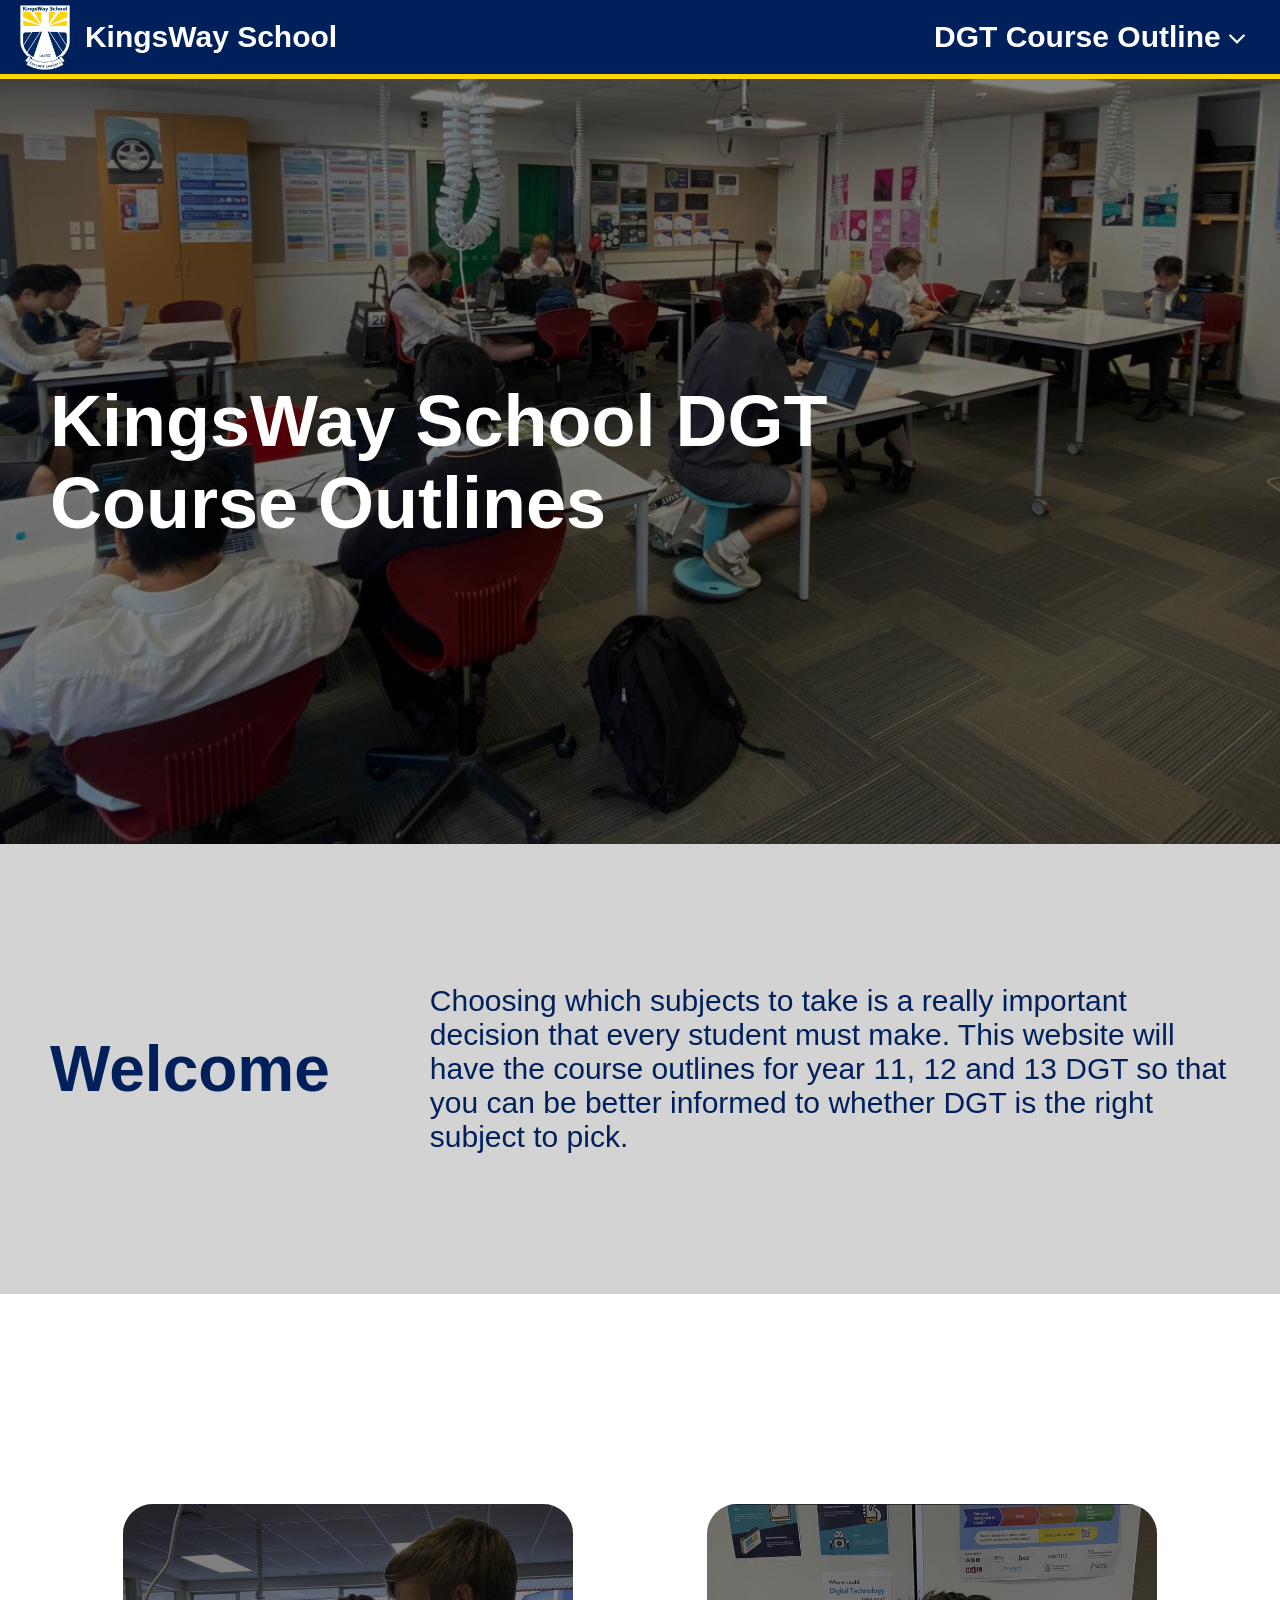
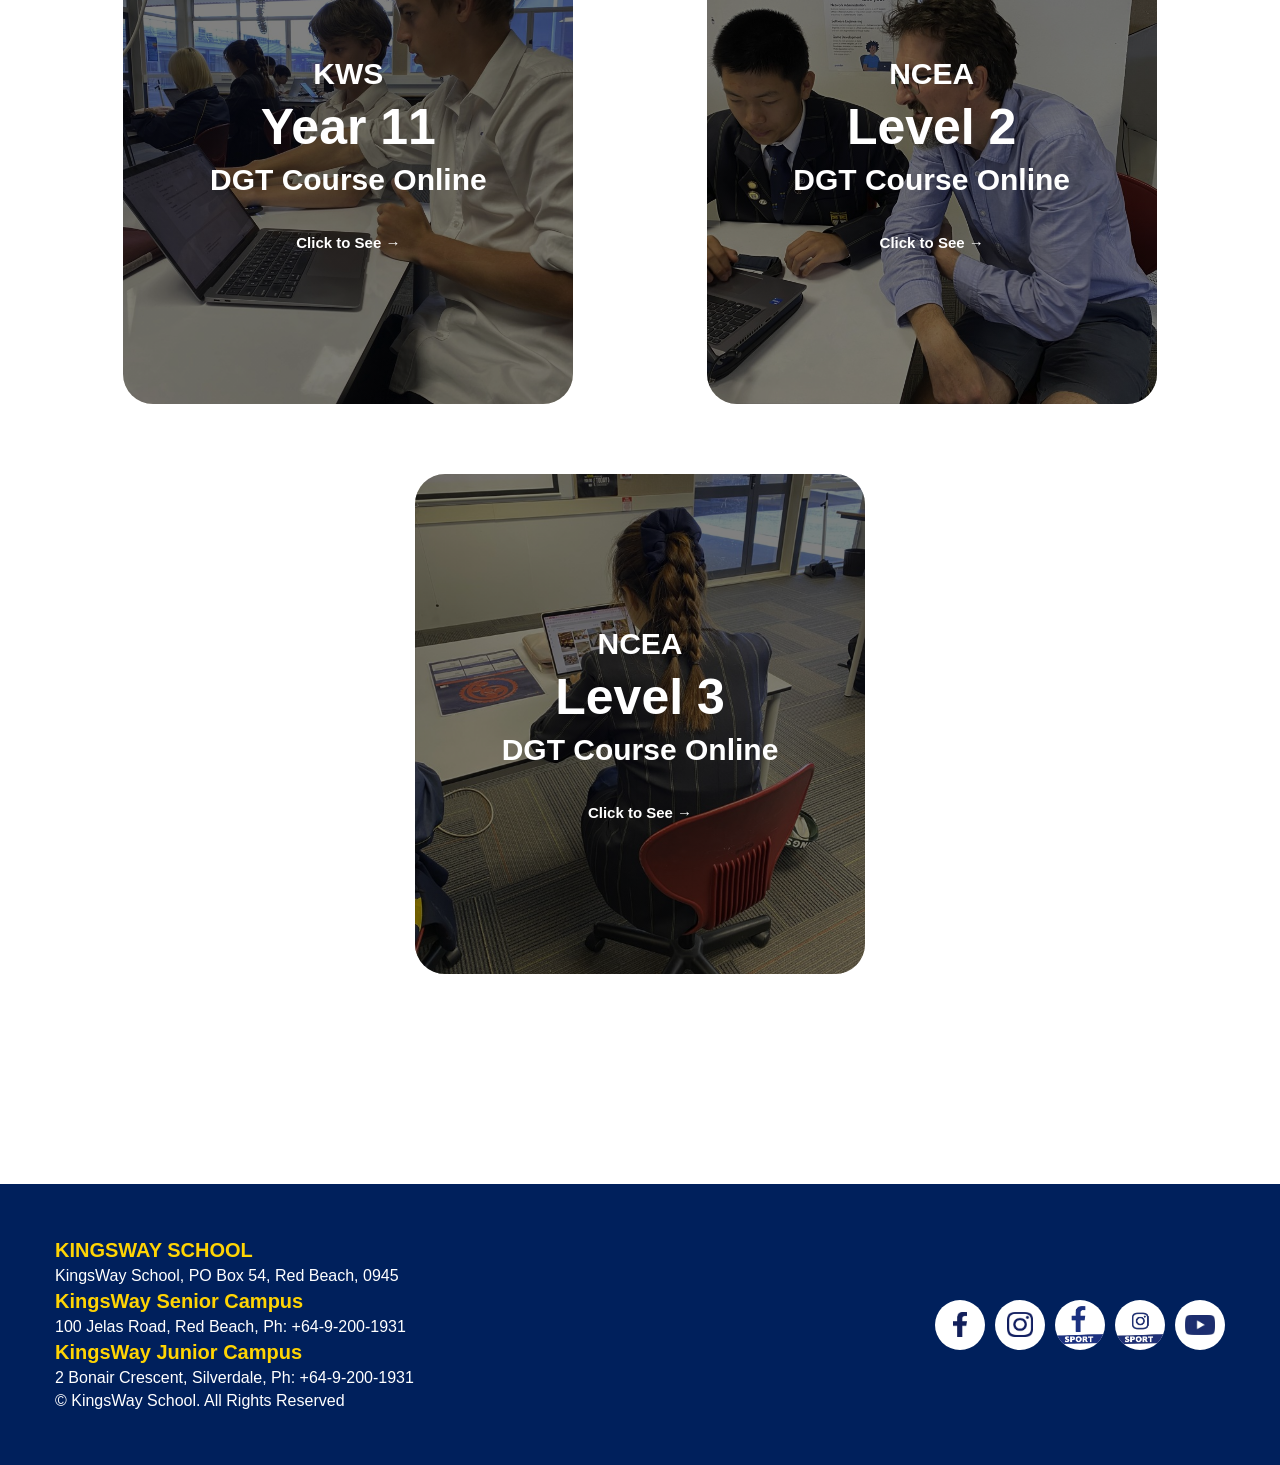
==== Term 1 2026 DGT Website/index.html @ 3f08ee22 "Added content" ====
<!DOCTYPE html>
<html lang="en">
    <head>
        <!-- Links style to this page and sets descriptions, keyword and viewport.  -->
        <!-- Title sets what the viewer sees as the tab name -->
        <title> DGT Course Outlines</title>

        <!-- Links this page to the style sheet -->
        <link href="styles/style.css" rel = "stylesheet">

        <!-- links the JavaScript -->
        <script src = "scripts/scripts.js" defer></script>

        <meta charset = "UTF-8">
        <meta name = "description" content = "This is a website that has the course outlines for L1, L2 and L3 DGT For students at KingsWay school">
        <meta name = "viewport" content = "width=device-width, initial-scale=1.0">
        <meta name = "keywords" content = "DGT, Course Outlines, KingsWay School">
            
    </head>


    <body>
        <!-- div that puts a background around the title and the navbar -->
        <div class = "new_title_background">
            
            <!-- Nav Bar where all the links to other pages are -->
            <nav> 
                <!-- Container that holds the whole navbar -->
                <div class = "nav_bar">
                    <div class = "nav_logo_div">
                        
                        <a class = "logo_link_img_a" href = "index.html"><img alt = "KingsWay School Logo" src="images/kingsway-school-logo.png" class = "logo_link_img"></a>
                        <a class = "nav_bar_text" href = "index.html">KingsWay School</a>
                    </div>
                    <div class = "nav_link_div">
                        <!-- dropdown menu-->
                        <div class="dropdown" data-dropdown>
                            <!-- dropdown menu button (when clicked the dropdown menu will open)-->
                            <button class = "nav_bar_text" id = "dropdown_toggle_button" data-dropdown-button>DGT Course Outline <img alt = "Drop down arrow" src="images/drop_down_arrow.svg" class = "drop_down_arrow"></button>
                            <!-- dropdown menu content -->
                            <div class="dropdown_menu">
                                <a href = "dgt_course_outline_y11.html" class = "nav_bar_text drop_down_text">DGT Y11</a>
                                <a href = "dgt_course_outline_y12.html" class = "nav_bar_text drop_down_text">DGT L2</a>
                                <a href = "dgt_course_outline_y13.html" class = "nav_bar_text drop_down_text">DGT L3</a>
                            </div>
                        </div>
                    </div>
                </div>
            </nav>       

            <!-- title and its background -->
            <div class = "title">
                <div class = "behind_text">
                    <div class = "text_width_restrainer">
                        <h1>KingsWay School DGT Course Outlines</h1>
                    </div>
                </div>
            </div>

        </div>


        <!-- Text introducing the website that tells the user what it is about.  -->
        <div class = "introduction">

            <div class = "welcome_div">   
                <h2 class = "welcome_text">Welcome</h2>

            </div>

            <div class = "explanation_div">
                <p class = "main_page_body_text">Choosing which subjects to take is a really important decision that every student must make. This website will have the course outlines for year 11, 12 and 13 DGT so that you can be better informed to whether DGT is the right subject to pick. </p>

            </div>

        </div>


        <!-- Main buttons that link to about pages.  -->

        <div class = "body_link_div">


            <!-- links the DGT_Course_outline_L1 -->
            <a href="DGT_Course_outline_y11.html" class="body_link">
                <div class = "body_link_img_div" id = "year_11_body_link">
                    <div class = "body_link_color_div">
                        <h3 class = "body_link_text_small">KWS</h3>
                        <h3 class = "body_link_text_large">Year 11</h3>
                        <h3 class = "body_link_text_small">DGT Course Online</h3>
                        <h4 class = "body_link_text_tiny"> Click to See →</h4>
                    </div>
                </div>
            </a>

            <!-- links the DGT_Course_outline_L2 -->

            <a href="dgt_course_outline_y12.html" class="body_link">
                <div class = "body_link_img_div" id = "year_12_body_link">
                    <div class = "body_link_color_div">
                        <h3 class = "body_link_text_small">NCEA</h3>
                        <h3 class = "body_link_text_large">Level 2</h3>
                        <h3 class = "body_link_text_small">DGT Course Online</h3>
                        <h4 class = "body_link_text_tiny"> Click to See →</h4>
                    </div>
                </div>
            </a>

             <!-- links the DGT_Course_outline_L3 -->
            <a href="dgt_course_outline_y13.html" class="body_link">
                <div class = "body_link_img_div" id = "year_13_body_link">
                    <div class = "body_link_color_div">
                        <h3 class = "body_link_text_small">NCEA</h3>
                        <h3 class = "body_link_text_large">Level 3</h3>
                        <h3 class = "body_link_text_small">DGT Course Online</h3>
                        <h4 class = "body_link_text_tiny"> Click to See →</h4>
                    </div>
                </div>
            </a>



        </div>




        <footer>
            <!-- gives info about KingsWay school -->
            <div class = "footer_div">
                <div class = "footer_info_div"> 
                    <h3 class = "footer_text">KINGSWAY SCHOOL</h3>
                    <p class = "footer_text">KingsWay School, PO Box 54, Red Beach, 0945</p>
                    <h3 class = "footer_text">KingsWay Senior Campus</h3>
                    <p class = "footer_text">100 Jelas Road, Red Beach, Ph: +64-9-200-1931</p>
                    <h3 class = "footer_text">KingsWay Junior Campus</h3>
                    <p class = "footer_text">2 Bonair Crescent, Silverdale, Ph: +64-9-200-1931</p>
                    <p class = "footer_text">© KingsWay School. All Rights Reserved</p>
                </div>


                <!-- links all of KingsWays other sites -->
                <div class = "footer_link_div">
                    <a href="https://www.facebook.com/kingsway.school.nz" target = "_blank" class = "footer_link">
                        <div class = "footer_link_content">
                            <img alt = "facebook logo" src = "images/facebook_f_no_background.png" class = "footer_link_img">
                        </div>
                    </a>
                    <a href="https://www.instagram.com/kingsway_school_nz/" target = "_blank" class = "footer_link">
                        <div class = "footer_link_content">
                            <img alt = "instagram Logo" src = "images/instagram_logo_no_background.png" class= "footer_link_img">
                        </div>
                    </a>
                    <a href="https://www.facebook.com/KingswaySchoolSport" target = "_blank" class = "footer_link">
                        <div class = "footer_link_content">
                            <img alt = "Facebook sports Logo" src = "images/facebook_sport_logo_no_background.png" class = "footer_link_img_large">
                        </div>
                    </a>
                    <a href="http://instagram.com/kingsway.sport/" target = "_blank" class = "footer_link">
                        <div class = "footer_link_content">
                            <img alt = "Instagram sports logo" src = "images/instagram_sport_logo.png" class = "footer_link_img_large">
                        </div>
                    </a>
                    <a href="https://www.youtube.com/channel/UCqCFdAfrhP3bWX5LSuPSF2A/featured?view_as=subscriber" target = "_blank" class = "footer_link">
                        <div class = "footer_link_content">
                            <img alt = "Youtube Logo" src = "images/youtube_logo.png" class = "footer_link_img_small">
                        </div>
                    </a>
                </div>
            </div>
        </footer>




    </body>
</html>
---- Term 1 2026 DGT Website/styles/style.css ----
/* ================= */
  /* Sets global default */
  /* ================= */
*{
  padding:0px;
  margin:0px;
}

html, body { 
  overflow-x: hidden; 
}

/* ======= */
/* Nav bar */
/* ======= */

/* Styles nav buttons */
button{
background-color:#00205C ;
border:none;
margin-right:20px;
}




/* Puts nav bar on top of everything else */
nav {
  position: relative;
  z-index: 10; 
  
}


/* Styles main div of the nav bar*/
/* makes the dropdown go to the right and the logo to the left */
.nav_bar{
  background-color: hsl(219, 100%, 18%);
  border-bottom:5px solid #FFD403;
  width:100%;
  display:flex;
  justify-content: space-between;
  flex-wrap: wrap;
}



/* verticaly center left side of nav bar*/
.nav_logo_div{
  display:flex;
  align-items: center;
}



/* verticaly center right side of nav bar*/
.nav_link_div{
  display: flex;
  align-items:center;
}


/* Styles text in nav bar */
.nav_bar_text{
  font-family:sans-serif;
  font-weight: 700;
  font-size:30px;
  color:white;
  text-decoration:none;
  cursor: pointer;
  padding: 15px;
  border-radius: 5px;
}

.nav_bar_text:hover{
  background-color: #1a366d;
}



/* Styles additional attributes dropdown text */
.drop_down_text{
  padding-right: 210px;
  display: block;
}


/* when dropdown text is hovered over it changes color */
.drop_down_text:hover{
  background-color: #1a366d;
  border-radius: 10px;
}

/* Styles the image in the nav bar*/
/* make cursor a pointer */
.logo_link_img_a{
  margin-left: 20px;
  cursor: pointer;
}


/* styles height of navbar image in navbar */
.logo_link_img{
  height: 65px;
  margin-top: 5px;
}

/* Sets the dropdown's position to relative*/
.dropdown{
  position: relative;
}

/* styles the dropdown menu  */
/* however makes it invisible.  */
/* styles how it will appear when unhidden*/  
.dropdown_menu{
  position:absolute;
  background-color: #00205C;
  opacity: 0;
  pointer-events:none;
  transform: translateY(-210px);
  transition: transform 150ms ease-in-out, opacity 150ms ease-in-out;
  margin-top:5px;
  z-index: -1;
  border-bottom-left-radius: 10px;
  border-bottom-right-radius: 10px; 
}

/* when dropdown gets the active class it will appear and slide in */
.dropdown.active .dropdown_menu{
  opacity: 1;
  transform: translateY(0px);
  pointer-events:auto;
  box-shadow: 5px 5px 10px -3px rgba(0, 0, 0, 1);
  
}




/* ========================== */
/* Title and Title background */
/* ========================== */




/* sets the background image and behaviors so that parallax scrolling will work */
.new_title_background{
  background: 
      url("../images/whole_dgt_class.jpg");

  background-size:cover;
  background-repeat: no-repeat;
  background-position: center 0px;
  background-attachment: fixed;
  will-change: background-position;
}

/* makes the title take up the whole vertical height of the screen no matter the size of it */
.title{
  height: 85vh;
  width:100%;
  display:flex;
  justify-content: start;
  align-items: center;
}


/* sets the size color and font of h1s */
h1 {
  font-size: 4.5em;
  color:white;  
  font-family:sans-serif;
  
}

/* sets a 50% transparent black layer behind text so that it is readable */
.behind_text{
  background: 
    linear-gradient(rgba(0, 0, 0, 0.5), rgba(0, 0, 0, 0.5));
  width: 100%;  
  height: 100%;
  display:flex;
  justify-content: start;
  align-items: center;
}


/* makes it so that the text in the title does not get larger than 850px */
.text_width_restrainer{
  max-width:900px;
  margin:0px 50px;
  
}


/* =========================== */
/* Introduction to the website */
/* =========================== */


/* sets the size and colour of the introduction */
.introduction{
  display:flex;
  background-color: #D3D3D3;
  justify-content: space-between;
  min-height: 450px;
}

/* centers the "welcome" and makes it only take 30% of the screen */
.welcome_div{
  display: flex;
  justify-content: center;
  align-items: center;
}
 


/* centers the explanation and sets width to 70%*/
.explanation_div{
  display: flex;
  justify-content: center;
  align-items: center;
}



/* sets how the paragraph text looks in the home page */
.main_page_body_text{
  font-size: 30px;
  color:#00205C;
  font-family:sans-serif;
  margin:0px 50px;
}


/* sets h2 text colour size and font. */
.welcome_text{
  font-size: 4em;
  color:white;
  font-family:sans-serif;
  color:#00205C;
  margin: 50px;
}



/* =============== */
/* Main page links */
/* =============== */


/* spaces the buttons properly */
.body_link_div{
  display: flex;
  justify-content: space-evenly;
  align-items: center;
  flex-wrap: wrap;
  row-gap: 50px;
  padding-top:200px;
  padding-bottom:200px;


}



/* sets the size of body_links */
/* makes the transition ease instead of instant */
.body_link_img_div{ 
  height: 500px;
  border-radius: 30px;
  transition: transform 0.3s ease, box-shadow 0.3s ease;
}
/* makes the images larger when you hover */
.body_link_img_div:hover{ 
  transform: scale(1.05);
  box-shadow: 0 15px 30px rgba(0,0,0,0.15)
}

/* goes behind the text so that you can read it easily */
/* formats the text so that it in columns */

.body_link_color_div{
  background: 
    linear-gradient(rgba(0, 0, 0, 0.5), rgba(0, 0, 0, 0.5));
  width:100%;
  height:100%;
  border-radius: 30px;
  display: flex;
  flex-direction: column;
  justify-content: center;
  align-items: center;
  gap: 7px;
}

/* sets background image for different buttons */
/* makes them cover which makes them fill the whole box with as much of the image visible as possible */
#year_11_body_link{
  background: 
    url("../images/students_helping_each_other.jpg");
  background-size:cover;
  background-position: center;
  width: 450px;
}

#year_12_body_link{
  background: 
    url("../images/teacher_helping_student.jpg");
  background-size:cover;
  background-position: center;
  width: 450px;

}

#year_13_body_link{
  background: 
    url("../images/student_in_blazer_working.jpg");
  background-size:cover;
  background-position: center;
  width: 450px;
}


/* sets the outline for the main links */
.body_link{
  border-radius: 30px;
  text-decoration: none;
  margin: 10px;
}


/* sets the texts in body link */
.body_link_text_large{
  font-size: 50px;
  color:white;
  font-family: sans-serif;
  padding: 0px 30px; 
  text-align: center;
}

.body_link_text_small{
  font-size: 30px;
  color:white;
  font-family: sans-serif;
  padding: 0px 30px; 
  text-align: center;
}

.body_link_text_tiny{
  margin-top: 30px;
  color:white;
  font-family: sans-serif;
  font-size: 15px;
  text-align: center;
}


/* ====== */
/* Footer */
/* ====== */



/* sets so that the footer displays the info on the left and the links on the right */
/* makes  */
.footer_div{
  display:flex;
  justify-content: space-between;
  align-items: center;
  flex-wrap: wrap;
  background-color:#00205C;
}


/* make there be room inbetween the top and bottom of the footer and the left side of the page */
.footer_info_div{
  margin-left: 50px;
  padding-top:50px;
  padding-bottom:50px;
  
}


/* centers and puts space between the links in the footer*/
.footer_link_div{
  display: flex;
  flex-wrap: wrap;
  align-items: center;
  justify-content: end;
  padding:50px;
}



/* styles the heading text in the footer */
h3.footer_text{
  color:#FFD403;
  font-size:20px;
  margin:5px;
   font-family:sans-serif ;
}

/* styles the p text in the footer */
p.footer_text{
  color:white;
  font-size:16px;
  font-family: sans-serif ;
  margin:5px;
}


/* styles how the links in the footer look.*/
.footer_link{
  display: inline-flex;
  justify-content: center;
  align-items: center;
  width: 50px; 
  height: 50px;
  margin: 5px;
  border-radius: 50%; /* make anchor itself circular */
  overflow: hidden;      /* clip clickable area to circle */
  background-color: white; /* white background moved here */
}
.footer_link_content{
  /* removed fixed size and margin to let parent anchor control dimensions */
  display: flex;
  justify-content: center;
  align-items: center;
  width: 100%;
  height: 100%;
}

/* when you hover over the link in the footer they turn a different color */
.footer_link_content:hover{
  background-color: #FFD403;
}

/* sets the height of normal images in the footer links */
.footer_link_img{
  height:25px;
  overflow: hidden;
}

/* some images have a banner that says sports they needed to be given a different height to make the banner go onto the edge of the circle */
.footer_link_img_large{
  height:38px;
  overflow: hidden;
}

/* the YouTube logo looked weird when its height was 25px so I made it 20px instead */
.footer_link_img_small{
  height:20px;
  overflow: hidden;
}


/* ============================== */
/* Other pages course online info */
/* ============================== */

/* sets all info in course outline for 3 pages */
.page_info_div{
  color:#00205C;
  padding:0px 50px 50px 50px;
  font-family: sans-serif;
}

/* give the padding, margin and text height to make the elements in page_info_div readable and sectioned*/
.page_info_div div{
  padding:100px 0px;
  border-bottom: 2px solid #00205C;
}

.page_info_div h2{
  font-size: 35px;
  padding:10px;
}

.page_info_div h2{
  font-size: 35px;
  padding:10px;
}

.page_info_div p{
  font-size: 35px;
  padding:10px;
}

.page_info_div h2{
  font-size: 35px;
  padding:10px;
}


.page_info_div p{
  font-size: 25px;
}

.page_info_div li{
  font-size: 25px;

}

.page_info_div ul{
  padding-left:35px;
}



/* makes important parts bold */
.bold{
  font-weight: bold;
}
/* =============== */
/* download button */
/* =============== */


/* Restricts the download div so that it doesn't touch the side */
.download_div_margin{
  margin: 50px;
}

/* sets the area where the download div goes and sets where the elements inside it go*/
.download_div{
  width:100%;
  border: 2px solid #00205C;
  border-radius: 10px;
  display: flex;
  justify-content: space-between;
  align-items: center;
  font-family: sans-serif;
}

/* set the size of the text and makes it more readable by giving it padding */
.download_text{
  padding: 30px;
  font-size: 25px;
  color:#00205C;
}


/* styles the actual  button that you click to download the pdf */
.download_link{
  margin: 10px;
  padding:20px;
  text-decoration: none;
  background-color: #00205C;
  border-radius: 10px;
  color:white;
}

/* sets the width of the image that show a table of the different standards offered */
/* makes it so that it doesn't get too large */
.standards_offered{
  width:800px;
}







/* when the screen becomes less than 1024px in width this makes the introduction change from having "welcome" on the left and text on the right to having text on the top and text underneath */
@media all and (max-width:1200px){
  .introduction{
    display: block;
  }
  .welcome_div{
    justify-content: start;
  }

  .main_page_body_text{
    margin:0px 50px 50px 50px;
  }



}

@media all and (max-width:900px){
  /* this previously had a width of 800px */
  /* under 900px there will be no more room for it so I set it to 100% so that it can take up the maximum space that it can */
  .standards_offered{
    width: 100%
  }

  /* reduces the amount of padding around the body links */
 .body_link_div {
    padding-top: 50px;
    padding-bottom: 50px;
  }

}



@media (max-width: 520px) {
  /* centers everything is that button div* and puts the button under the text/

  /* resizing the text so that it isn't so large when the screen is small */
  .download_text{
    font-size: 20px;
    text-align: center;
    padding:15px;
      
  }

  /* makes the download div content go under each other instead of beside each other*/
  .download_div{
    flex-wrap: wrap;
    justify-self: center;
    align-items: center;
  }

  /* makes the download button take up the whole bottom of the div */
  .download_link{
    width:90%;
    text-align: center;
  }

  .main_page_body_text{
    font-size: 25px;
  }
 

}


@media (max-width: 480px) {

    /* sets the size of the image to 100% instead of 450px for larger screens */
    .body_link_img_div {
      width: 100%;
    }

  

    /* makes margin 10% instead of 50px on the left and 0 on the right */
    /* this is done so there is padding on both sides and so that the padding looks more natural*/
    .footer_info_div {
      margin: 0% 10% 0% 10%;
    }


    /* makes the picture the size of the text in the link instead of 450px */
    /* this is done so that the picture doesn't overflow off the screen */
    #year_11_body_link {
      width: 100%;
    }

    #year_12_body_link {
      width: 100%;
    }

    #year_13_body_link {
      width: 100%;
    }

    /* changes the size of the h1 text so that the text doesn't overflow too soon */
    h1 {
      font-size: 60px;
    }

    
}


@media (max-width: 400px){

  /* centers them so that both sides overflow at the same time. also makes them overflow later */
  .footer_div{
    justify-content: center;
  }

  .behind_text{
    justify-content: center;
  }


  /* makes the welcome stay on screen for as long as possible */
  .welcome_div{
    justify-content: center;
  }

  .footer_link_div{
    padding-right: 10px;
    padding-left: 10px;
  }

}
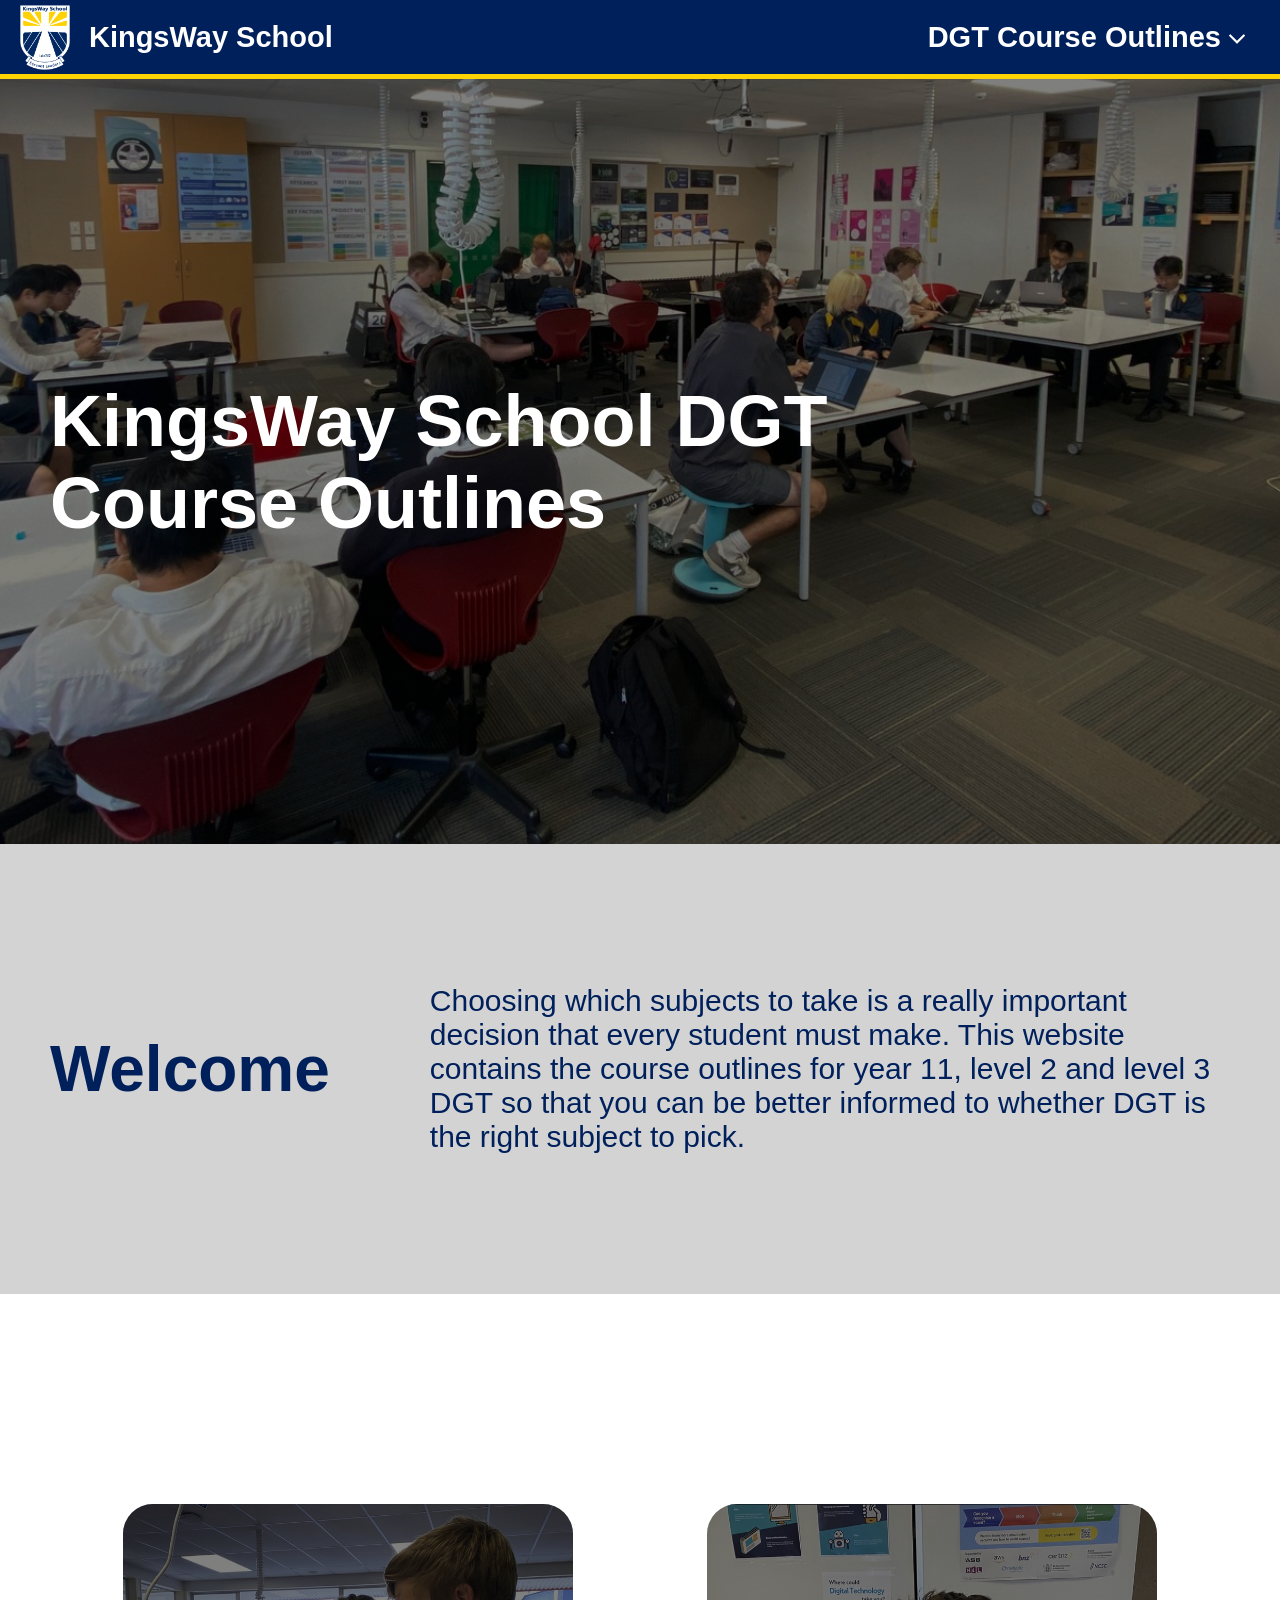
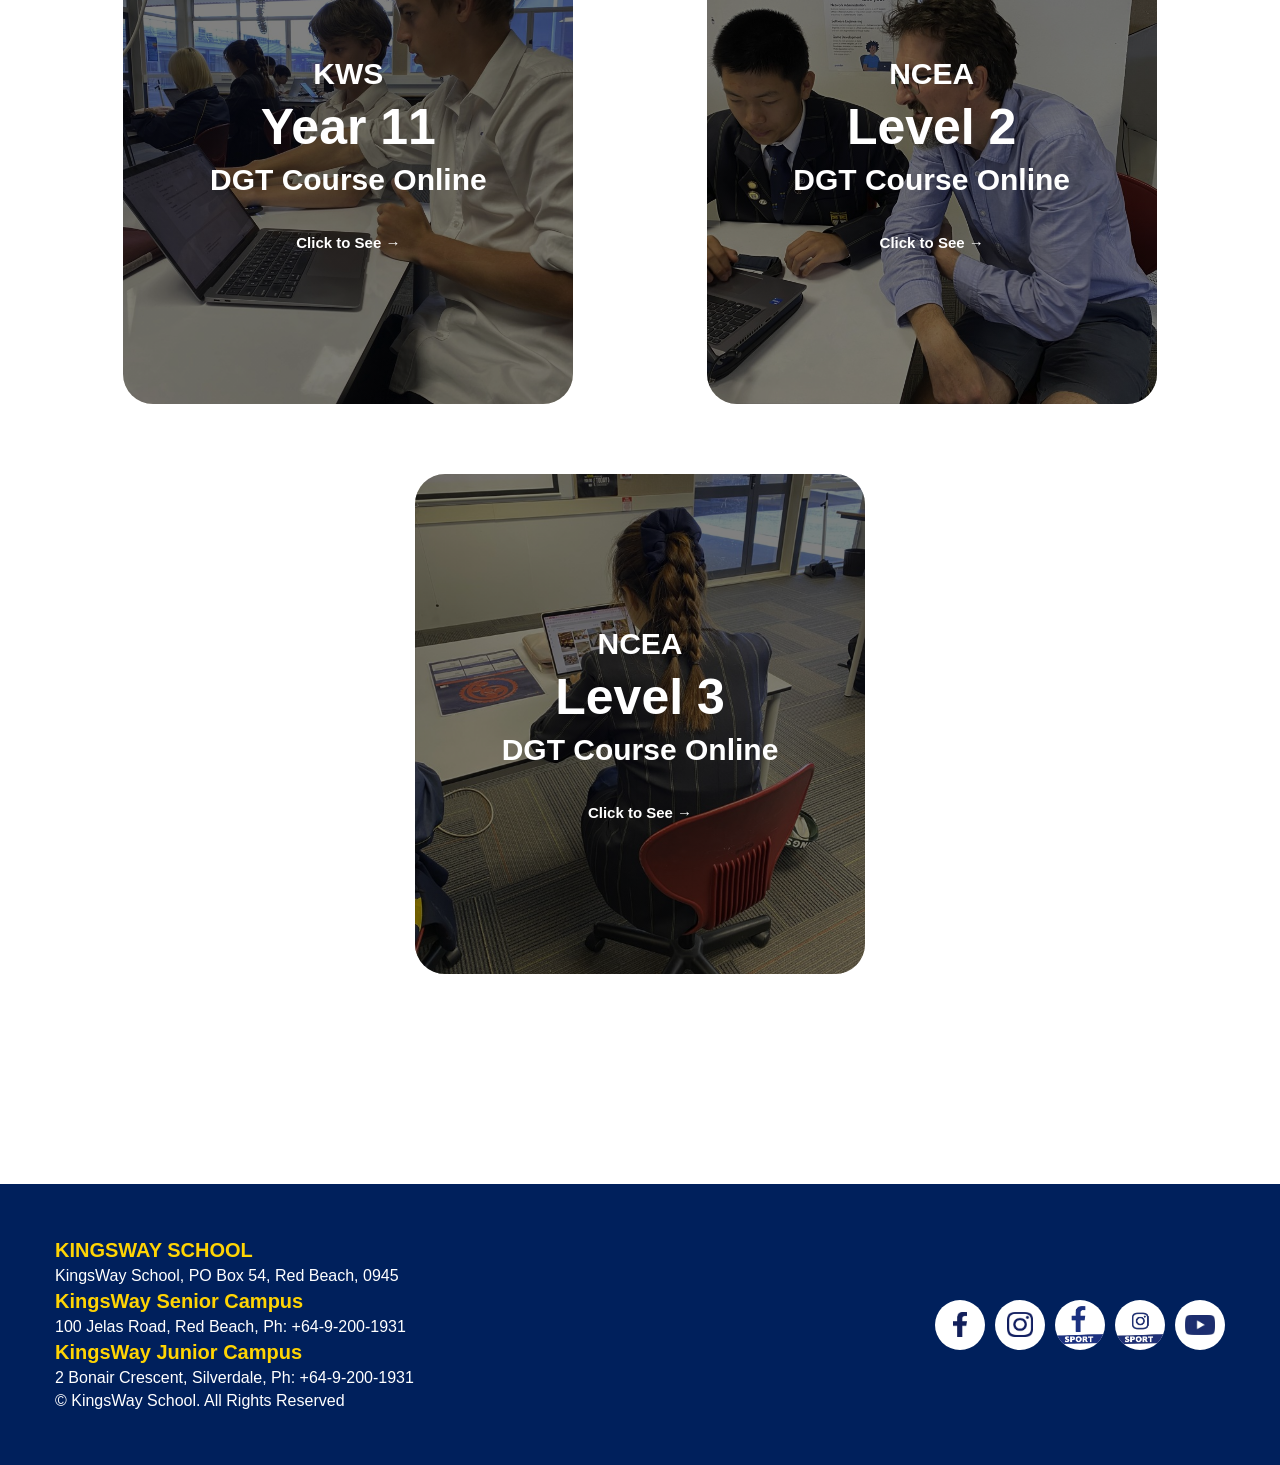
==== commit dff06bab: "Final Upload with Tweaks" ====
--- a/Term 1 2026 DGT Website/index.html
+++ b/Term 1 2026 DGT Website/index.html
@@ -36,7 +36,7 @@
                         <!-- dropdown menu-->
                         <div class="dropdown" data-dropdown>
                             <!-- dropdown menu button (when clicked the dropdown menu will open)-->
-                            <button class = "nav_bar_text" id = "dropdown_toggle_button" data-dropdown-button>DGT Course Outline <img alt = "Drop down arrow" src="images/drop_down_arrow.svg" class = "drop_down_arrow"></button>
+                            <button class = "nav_bar_text" id = "dropdown_toggle_button" data-dropdown-button>DGT Course Outlines <img alt = "Drop down arrow" src="images/drop_down_arrow.svg" class = "drop_down_arrow"></button>
                             <!-- dropdown menu content -->
                             <div class="dropdown_menu">
                                 <a href = "dgt_course_outline_y11.html" class = "nav_bar_text drop_down_text">DGT Y11</a>
@@ -69,7 +69,7 @@
             </div>
 
             <div class = "explanation_div">
-                <p class = "main_page_body_text">Choosing which subjects to take is a really important decision that every student must make. This website will have the course outlines for year 11, 12 and 13 DGT so that you can be better informed to whether DGT is the right subject to pick. </p>
+                <p class = "main_page_body_text">Choosing which subjects to take is a really important decision that every student must make. This website contains the course outlines for year 11, level 2 and level 3 DGT so that you can be better informed to whether DGT is the right subject to pick. </p>
 
             </div>
 
--- a/Term 1 2026 DGT Website/styles/style.css
+++ b/Term 1 2026 DGT Website/styles/style.css
@@ -64,11 +64,12 @@
 .nav_bar_text{
   font-family:sans-serif;
   font-weight: 700;
-  font-size:30px;
+  font-size:29px;
   color:white;
   text-decoration:none;
   cursor: pointer;
   padding: 15px;
+  margin-left:4px;
   border-radius: 5px;
 }
 
